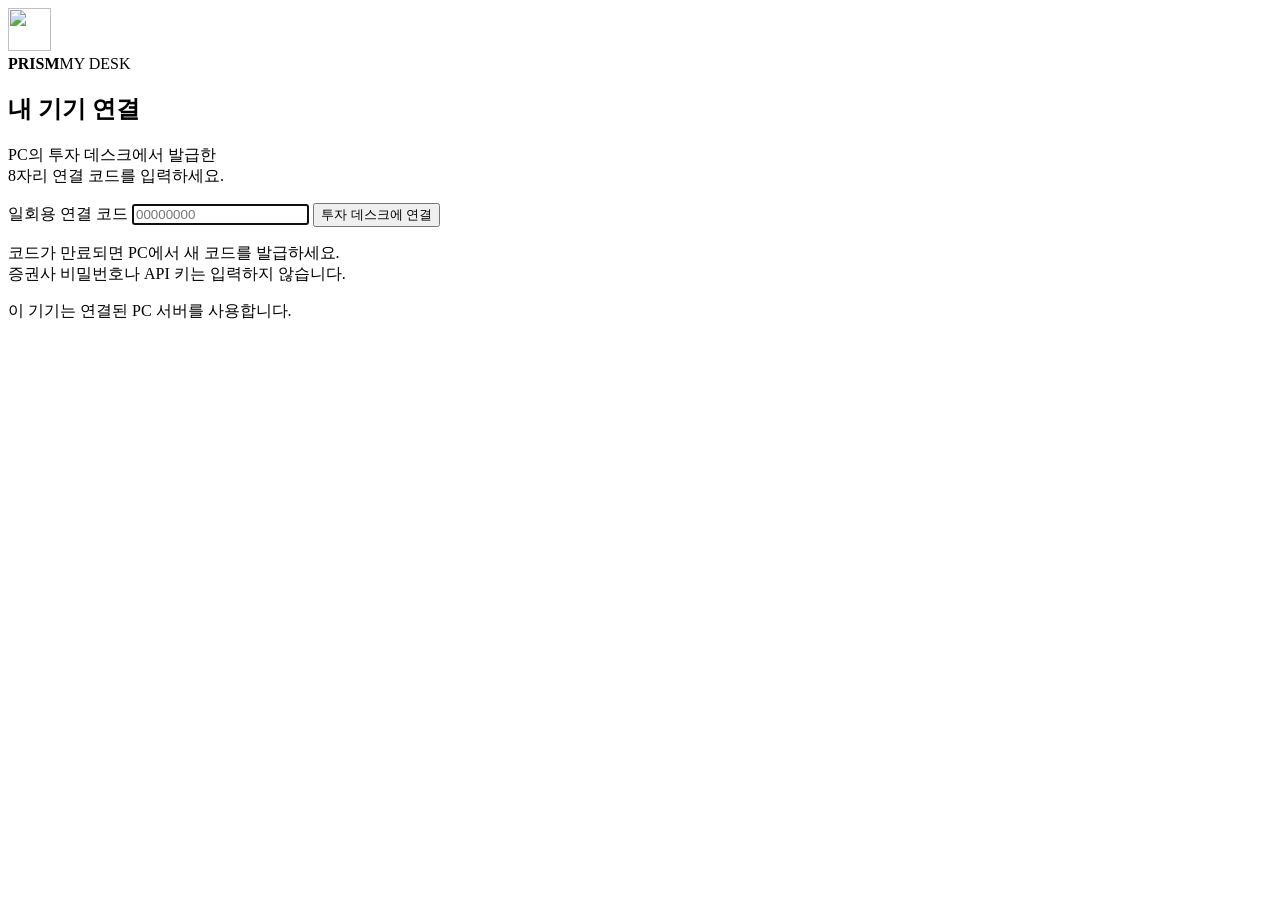
==== personal/static/login.html @ be118490 "feat: add strategy comparisons, autonomous suggestions and private Android access" ====
<!doctype html>
<html lang="ko">
<head>
  <meta charset="utf-8">
  <meta name="viewport" content="width=device-width, initial-scale=1">
  <meta name="theme-color" content="#171b31">
  <meta name="referrer" content="no-referrer">
  <title>PRISM · 내 기기 연결</title>
  <link rel="icon" href="/static/icon.svg" type="image/svg+xml">
  <link rel="manifest" href="/manifest.webmanifest">
  <link rel="stylesheet" href="/static/advisor.css">
  <script src="/static/login.js" defer></script>
</head>
<body class="mobile-login-page">
  <main class="mobile-login">
    <section class="mobile-login-card" aria-labelledby="login-title">
      <div class="mobile-login-brand"><img src="/static/icon.svg" alt="" width="43" height="43"><div><strong>PRISM</strong><span>MY DESK</span></div></div>
      <h1 id="login-title">내 기기 연결</h1>
      <p class="mobile-login-intro">PC의 투자 데스크에서 발급한<br>8자리 연결 코드를 입력하세요.</p>
      <form id="mobile-login-form" autocomplete="off">
        <label for="mobile-login-code">일회용 연결 코드</label>
        <input id="mobile-login-code" name="code" type="text" inputmode="numeric" autocomplete="one-time-code" pattern="[0-9]{8}" maxlength="8" placeholder="00000000" required autofocus aria-describedby="mobile-login-help">
        <button id="mobile-login-button" type="submit">투자 데스크에 연결</button>
      </form>
      <p id="mobile-login-help" class="mobile-login-help">코드가 만료되면 PC에서 새 코드를 발급하세요.<br>증권사 비밀번호나 API 키는 입력하지 않습니다.</p>
      <p id="mobile-login-message" class="mobile-login-message" role="alert" aria-live="polite"></p>
      <p class="mobile-login-footer">이 기기는 연결된 PC 서버를 사용합니다.</p>
    </section>
  </main>
</body>
</html>
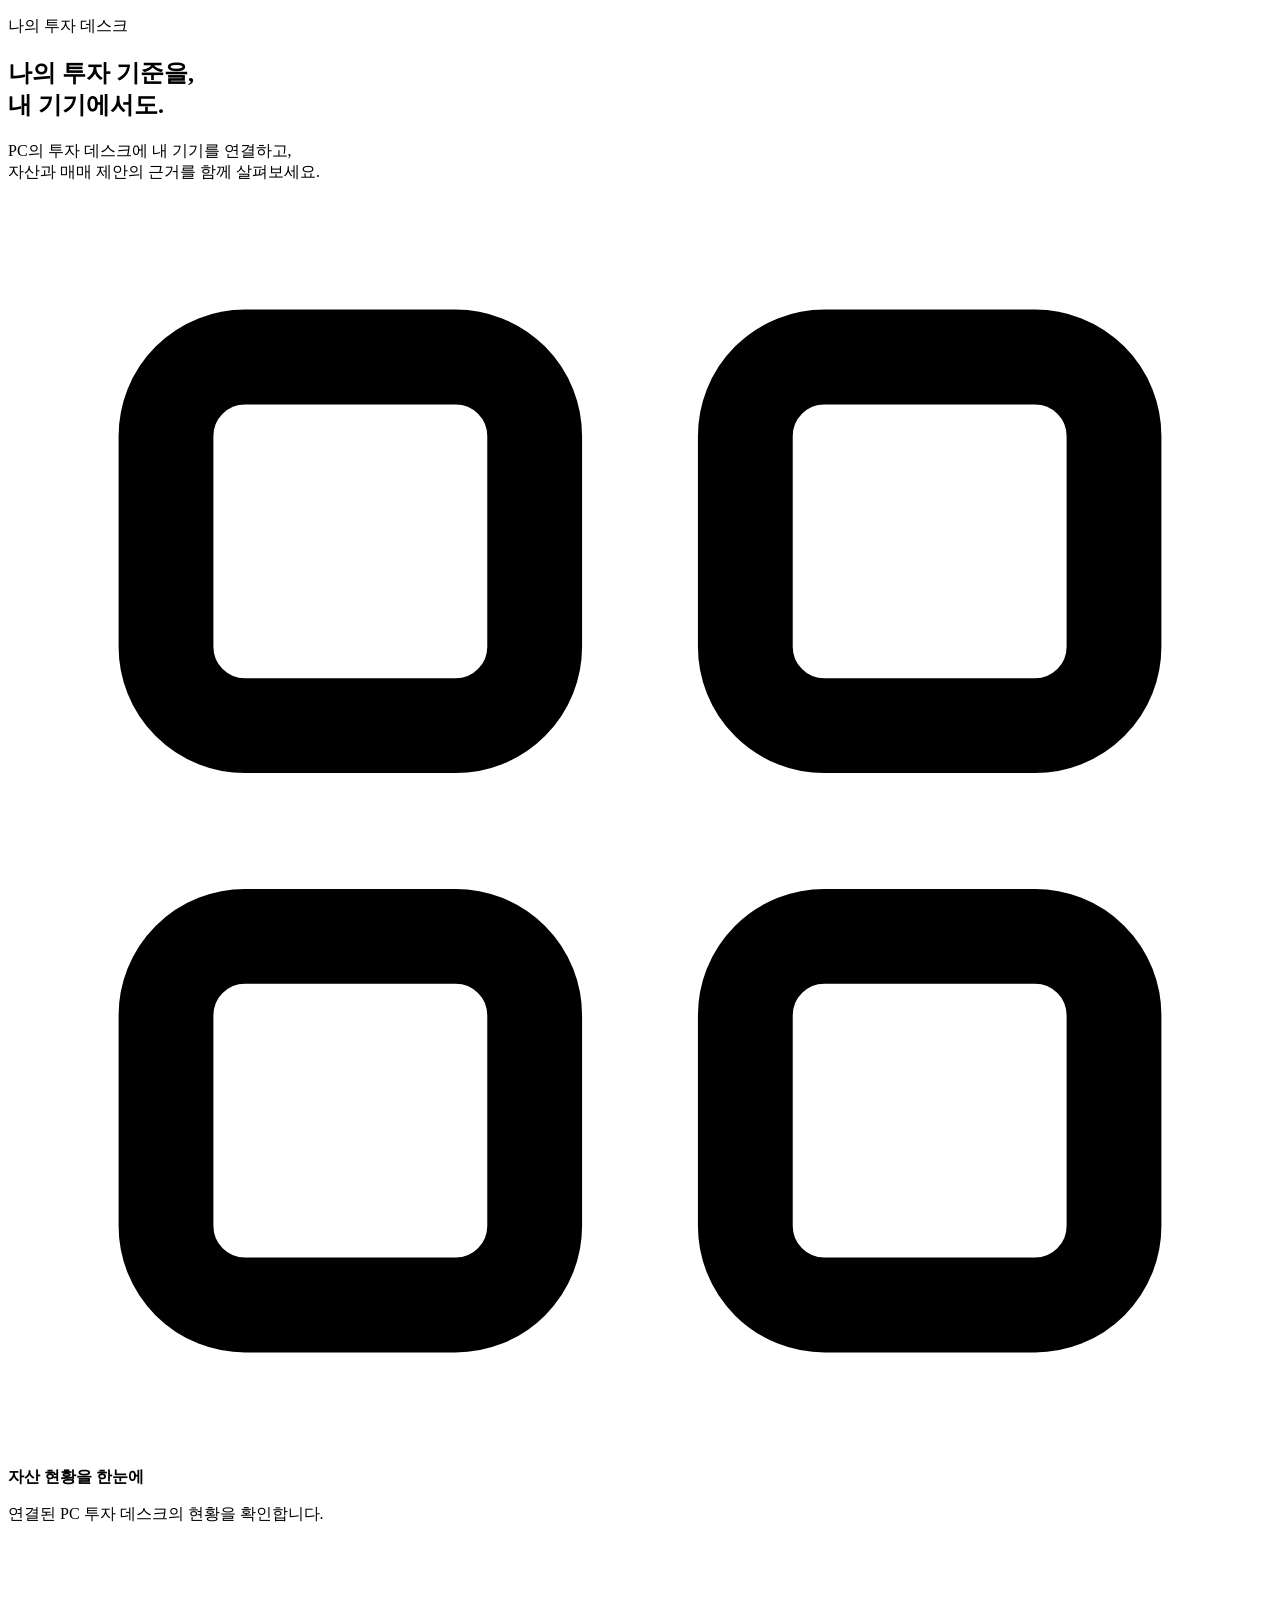
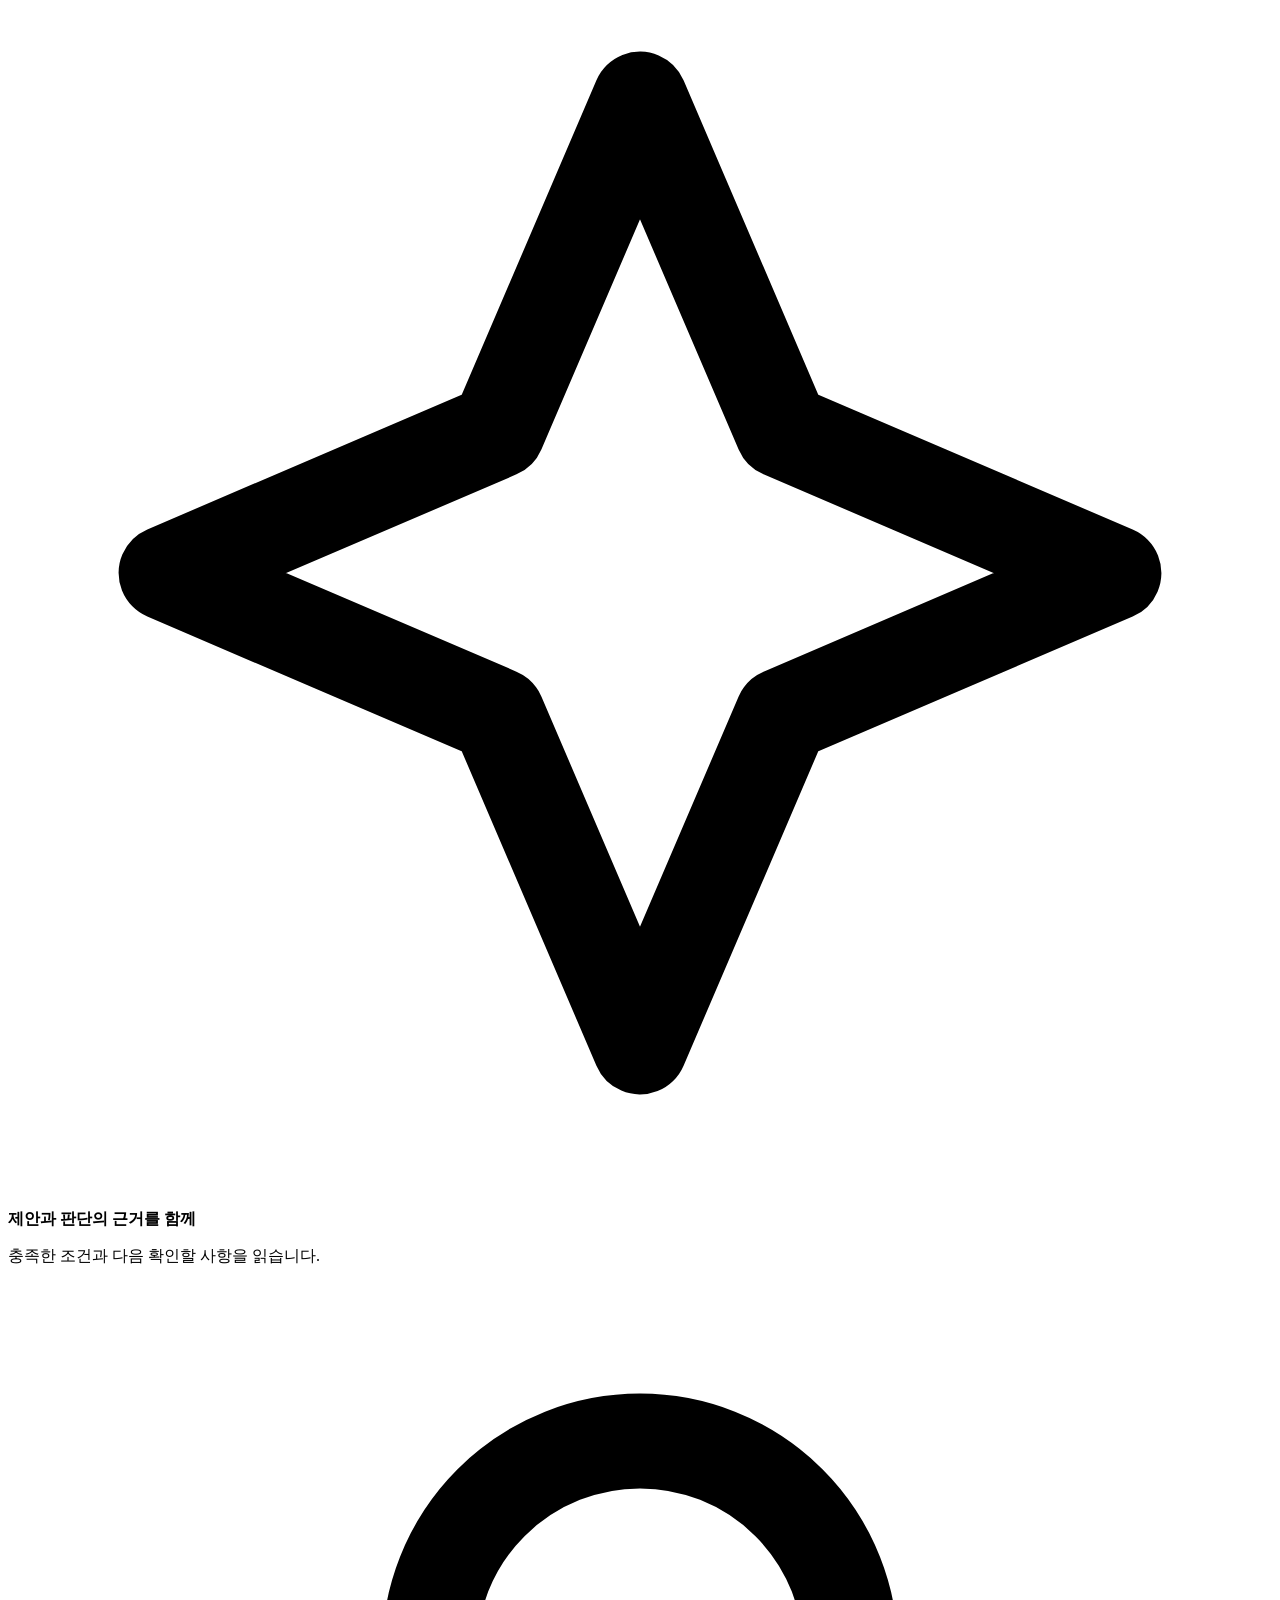
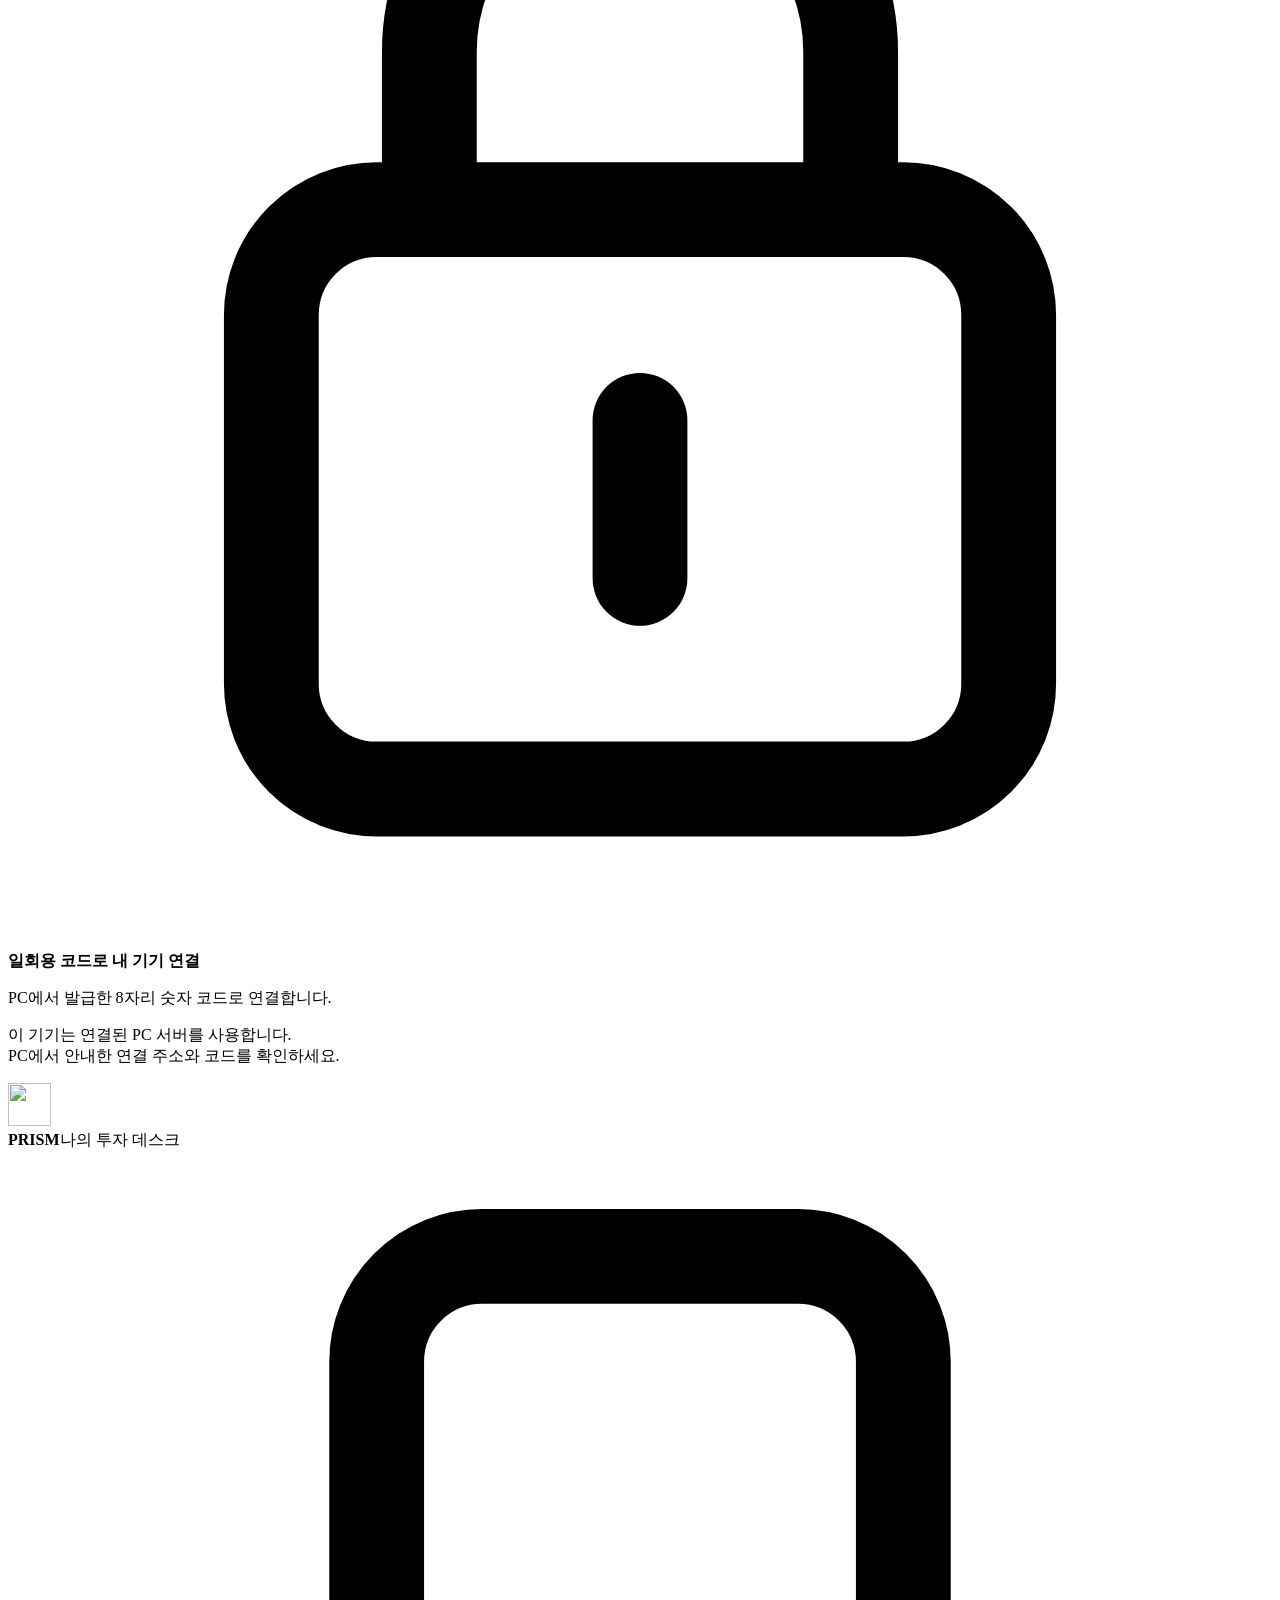
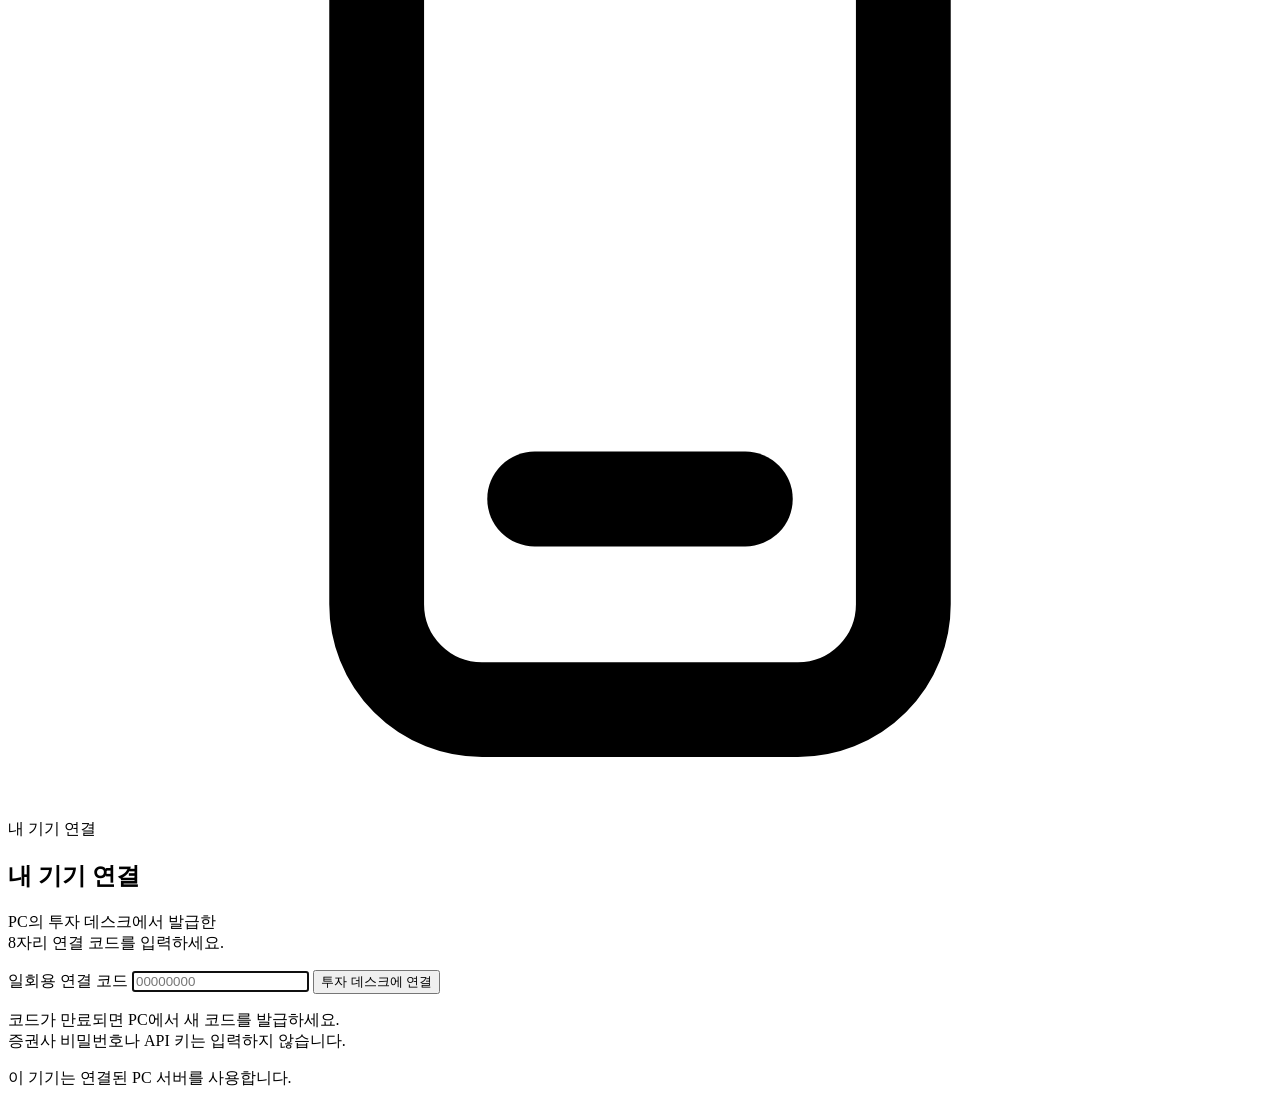
==== commit 5bd3a395: "Apply selected clear A design across personal desk" ====
--- a/personal/static/login.html
+++ b/personal/static/login.html
@@ -3,18 +3,30 @@
 <head>
   <meta charset="utf-8">
   <meta name="viewport" content="width=device-width, initial-scale=1">
-  <meta name="theme-color" content="#171b31">
+  <meta name="theme-color" content="#f4f7f9">
   <meta name="referrer" content="no-referrer">
   <title>PRISM · 내 기기 연결</title>
   <link rel="icon" href="/static/icon.svg" type="image/svg+xml">
   <link rel="manifest" href="/manifest.webmanifest">
-  <link rel="stylesheet" href="/static/advisor.css">
+  <link rel="stylesheet" href="/static/advisor.css?theme=clear-20261010">
   <script src="/static/login.js" defer></script>
 </head>
 <body class="mobile-login-page">
   <main class="mobile-login">
+    <section class="mobile-login-welcome" aria-labelledby="welcome-title">
+      <p class="welcome-eyebrow">나의 투자 데스크</p>
+      <h2 id="welcome-title">나의 투자 기준을,<br>내 기기에서도.</h2>
+      <p class="welcome-intro">PC의 투자 데스크에 내 기기를 연결하고,<br>자산과 매매 제안의 근거를 함께 살펴보세요.</p>
+      <div class="connect-features">
+        <div class="connect-feature"><span class="feature-icon" aria-hidden="true"><svg viewBox="0 0 24 24" fill="none" stroke="currentColor" stroke-width="1.8" stroke-linecap="round" stroke-linejoin="round"><rect x="3" y="3" width="7" height="7" rx="1.5"/><rect x="14" y="3" width="7" height="7" rx="1.5"/><rect x="3" y="14" width="7" height="7" rx="1.5"/><rect x="14" y="14" width="7" height="7" rx="1.5"/></svg></span><div><strong>자산 현황을 한눈에</strong><p>연결된 PC 투자 데스크의 현황을 확인합니다.</p></div></div>
+        <div class="connect-feature"><span class="feature-icon" aria-hidden="true"><svg viewBox="0 0 24 24" fill="none" stroke="currentColor" stroke-width="1.8" stroke-linecap="round" stroke-linejoin="round"><path d="m12 3 2.7 6.3L21 12l-6.3 2.7L12 21l-2.7-6.3L3 12l6.3-2.7Z"/></svg></span><div><strong>제안과 판단의 근거를 함께</strong><p>충족한 조건과 다음 확인할 사항을 읽습니다.</p></div></div>
+        <div class="connect-feature"><span class="feature-icon" aria-hidden="true"><svg viewBox="0 0 24 24" fill="none" stroke="currentColor" stroke-width="1.8" stroke-linecap="round" stroke-linejoin="round"><rect x="5" y="10" width="14" height="11" rx="2"/><path d="M8 10V7a4 4 0 0 1 8 0v3M12 14v3"/></svg></span><div><strong>일회용 코드로 내 기기 연결</strong><p>PC에서 발급한 8자리 숫자 코드로 연결합니다.</p></div></div>
+      </div>
+      <p class="welcome-footer">이 기기는 연결된 PC 서버를 사용합니다.<br>PC에서 안내한 연결 주소와 코드를 확인하세요.</p>
+    </section>
     <section class="mobile-login-card" aria-labelledby="login-title">
-      <div class="mobile-login-brand"><img src="/static/icon.svg" alt="" width="43" height="43"><div><strong>PRISM</strong><span>MY DESK</span></div></div>
+      <div class="mobile-login-brand"><img src="/static/icon.svg" alt="" width="43" height="43"><div><strong>PRISM</strong><span>나의 투자 데스크</span></div></div>
+      <div class="connect-label"><svg viewBox="0 0 24 24" fill="none" stroke="currentColor" stroke-width="1.8" stroke-linecap="round" stroke-linejoin="round" aria-hidden="true"><rect x="7" y="2" width="10" height="20" rx="2"/><path d="M10 18h4"/></svg>내 기기 연결</div>
       <h1 id="login-title">내 기기 연결</h1>
       <p class="mobile-login-intro">PC의 투자 데스크에서 발급한<br>8자리 연결 코드를 입력하세요.</p>
       <form id="mobile-login-form" autocomplete="off">
